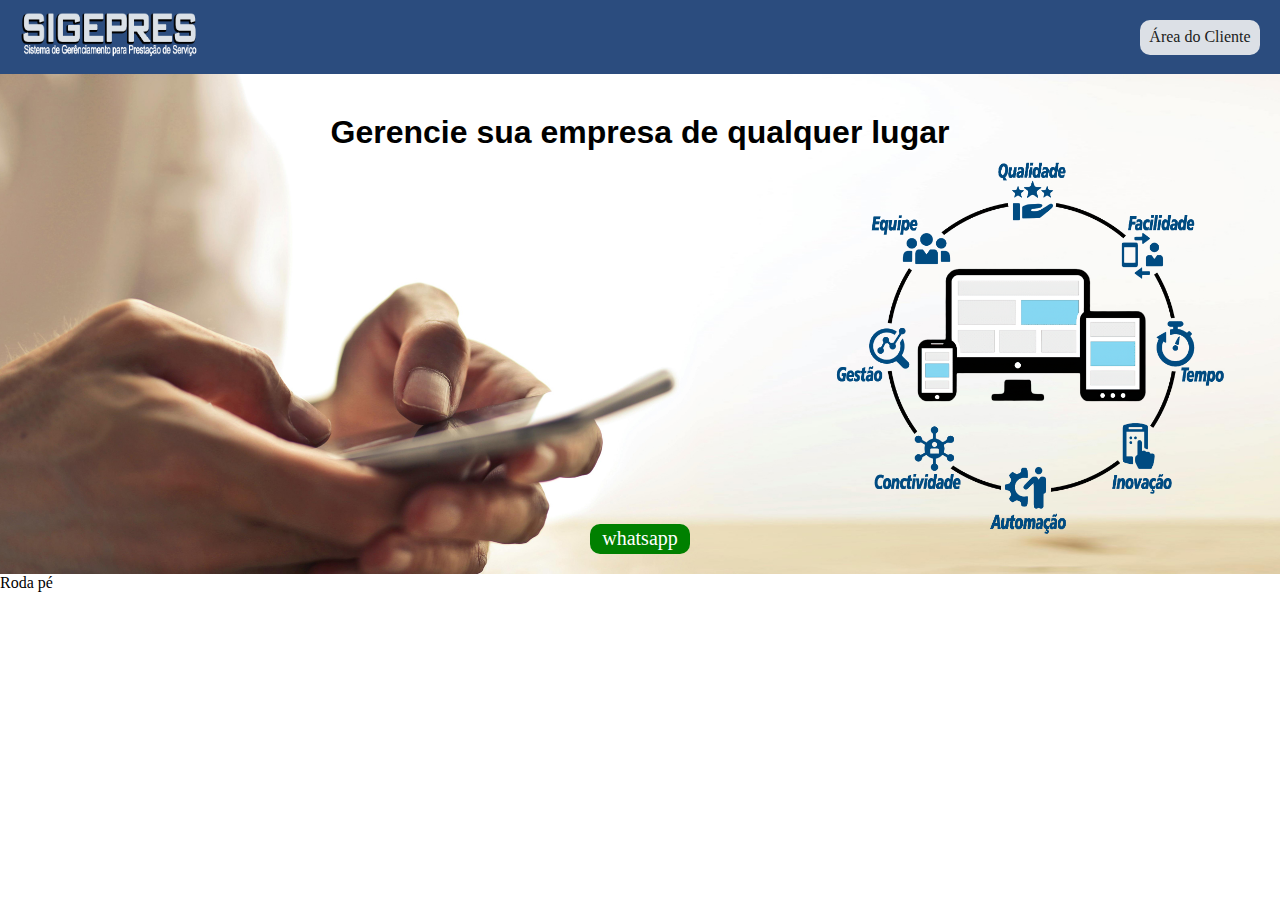
==== index.html @ e1473e00 "first commit" ====
<!DOCTYPE html>
<html lang="pt-br">
<head>
    <meta charset="UTF-8">
    <meta name="viewport" content="width=device-width, initial-scale=1.0">
    <title>SigePres</title>
    <link rel="stylesheet" href="CSS/style.css"/>
</head>
<body>
    <header>
        <nav class="header">
            <div class="hedear-logo">
                <img class="logo" src="img/Logo.png">
            </div>
            <div class="bt-login">
                <a href="login.html">Área do Cliente</a>
            </div>
        </nav>
    </header>
    <main>
        <div class="main-banner">
            <section class="main-title">
                <p>Gerencie sua empresa de qualquer lugar</p>
            </section>
            <section class="main-info">
                <div class="container-info">
                    <img src="img/Info-pag.png">
                </div>
            </section>
            <section class="whatsapp">
                <div class="bt-whatsapp">whatsapp</div>
            </section>
        </div>
    </main>
    <footer>Roda pé</footer>
</body>
</html>
---- CSS/style.css ----
*{
    margin: 0;
    padding: 0;
    box-sizing: border-box;
}

.header{
    display: flex;
    justify-content: space-between;
    align-items: center;
    width: 100%;
    background-color: #2b4c7e;
    padding: 10px 20px 10px 20px;
}

.logo{
    width: 180px;
    height: 50px;
}

.bt-login{
    display: flex;
    align-items: center;
    justify-content: center;
    width: 120px;
    height: 35px;
    text-align: center;
    background-color: #dce0e6;
    border-radius: 10px;
}

.bt-login a{
    color: rgb(32, 32, 32);
    text-decoration: none;
    padding: 8px 8px 8px 8px;
}

.main-banner{
    background-image: url("../img/pexels.jpg");
    background-size: cover;
    width: 100%;
    height: 500px;
}

.main-title{
    /* background-color: red; */
    color: #000000;
    text-align: center;
    padding: 40px 20px 0 20px;
    font-size: 4ch;
    font-weight: bold;
    text-shadow: #ffffff 3px 2px 3px;
    font-family: Helvetica;
}

.main-info{
    /* background-color: red; */
    display: flex;
    justify-content: end;
    padding-right: 50px;
}

.container-info{
    /* background-color: green; */
    border-radius: 20px;
}

.main-info img{
    width: 400px;
}

.whatsapp{
    /* background-color: red; */
    display: flex;
    justify-content: center;
}

.bt-whatsapp{
    display: flex;
    background-color: green;
    width: 100px;
    height: 30px;
    margin-top: -20px;
    border-radius: 10px;
    align-items: center;
    justify-content: center;
    color: white;
    font-size: 20px;
}

@media screen and (max-width: 920px){
    .main-title{
        font-size: 3ch; 
    }
    .main-info{
        justify-content: center;
        padding-right: 0px;
    }
    .container-info{
        background-color: #dce0e675;
        margin-top: 20px;
    }
    .main-info img{
        width: 300px;
    }
    .bt-whatsapp{
        margin-top: 20px;
    }
}
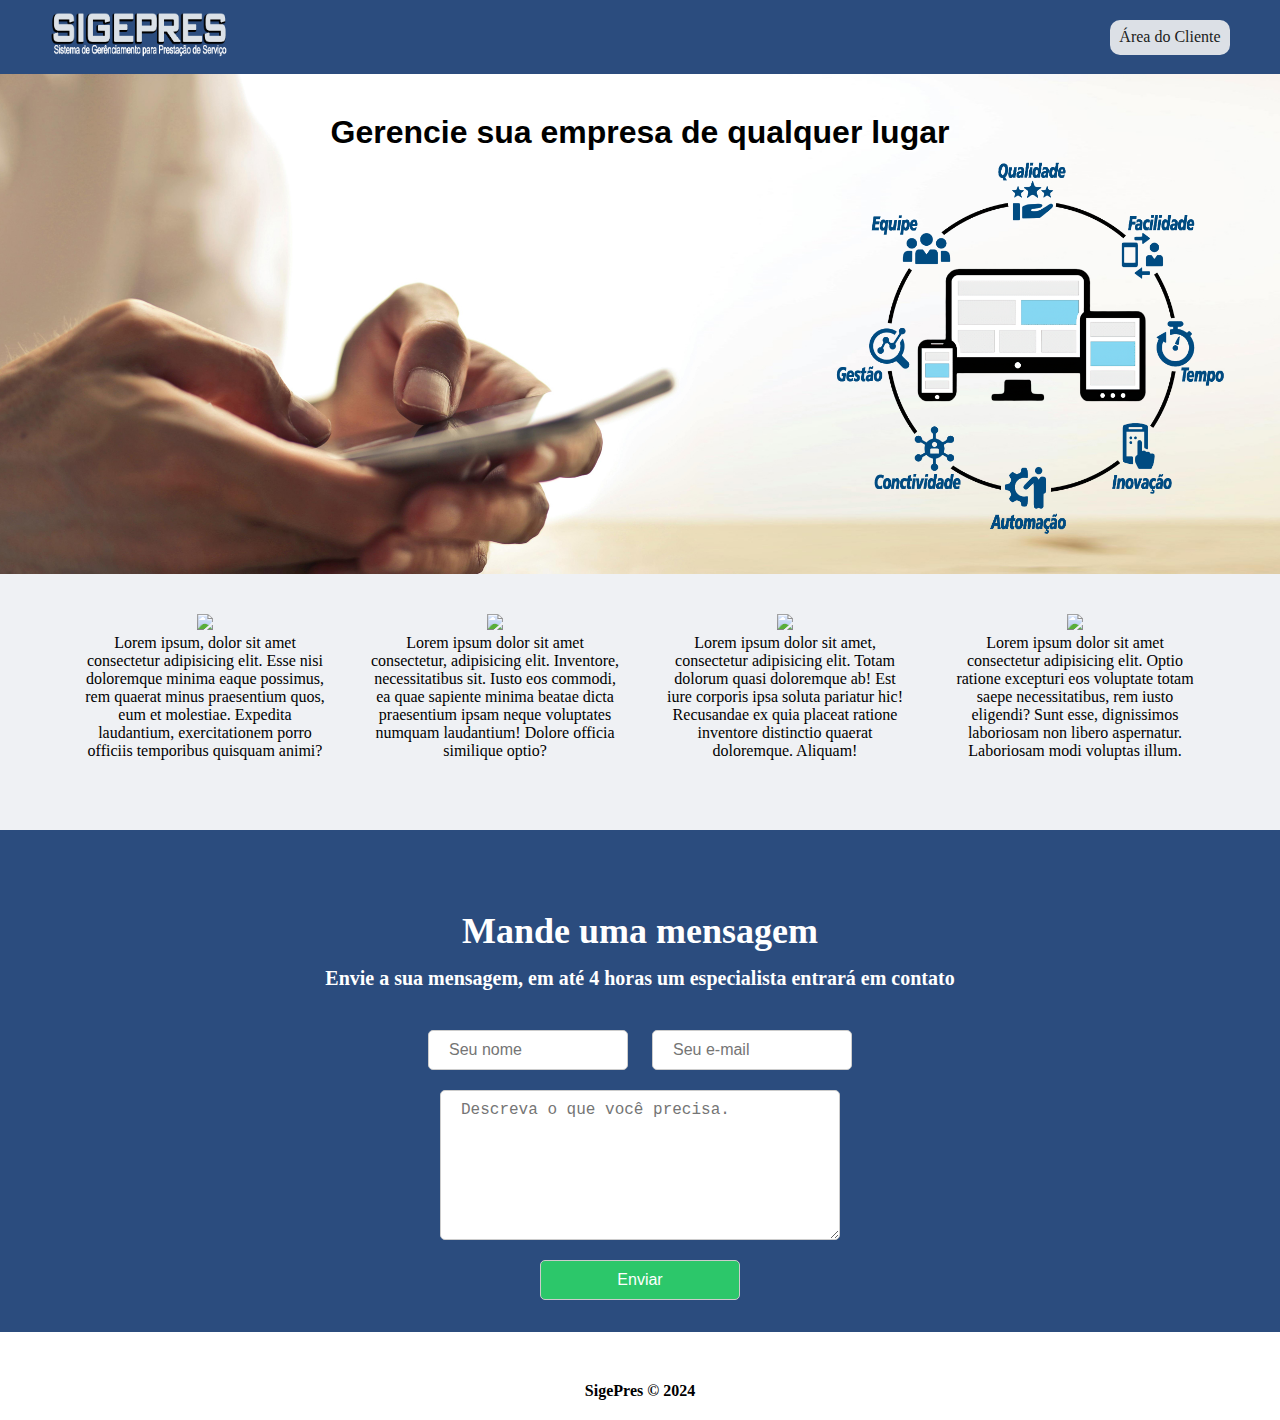
==== commit b013e4d4: "Atualização da página HTML" ====
--- a/index.html
+++ b/index.html
@@ -27,11 +27,51 @@
                     <img src="img/Info-pag.png">
                 </div>
             </section>
-            <section class="whatsapp">
-                <div class="bt-whatsapp">whatsapp</div>
+        </div>
+        <div class="banner">
+            <section>
+                <img src="img/icon-clientes.png">
+                <p>Lorem ipsum, dolor sit amet consectetur adipisicing elit. Esse nisi doloremque minima eaque possimus, rem quaerat minus praesentium quos, eum et molestiae. Expedita laudantium, exercitationem porro officiis temporibus quisquam animi?</p>
+            </section>
+            <section>
+                <img src="img/icon-gerenciar.png">
+                <p>Lorem ipsum dolor sit amet consectetur, adipisicing elit. Inventore, necessitatibus sit. Iusto eos commodi, ea quae sapiente minima beatae dicta praesentium ipsam neque voluptates numquam laudantium! Dolore officia similique optio?</p>
+            </section>
+            <section>
+                <img src="img/icon-tarefa.png">
+                <p>Lorem ipsum dolor sit amet, consectetur adipisicing elit. Totam dolorum quasi doloremque ab! Est iure corporis ipsa soluta pariatur hic! Recusandae ex quia placeat ratione inventore distinctio quaerat doloremque. Aliquam!</p>
+            </section>
+            <section>
+                <img src="img/icon-tempo.png">
+                <p>Lorem ipsum dolor sit amet consectetur adipisicing elit. Optio ratione excepturi eos voluptate totam saepe necessitatibus, rem iusto eligendi? Sunt esse, dignissimos laboriosam non libero aspernatur. Laboriosam modi voluptas illum.</p>
             </section>
         </div>
     </main>
-    <footer>Roda pé</footer>
+    <footer>
+        <section class="contact-container">
+            <h2>Mande uma mensagem</h2>
+            <p>
+                Envie a sua mensagem, em até 4 horas um especialista entrará em contato
+            </p>
+            <form>
+                <input type="text" name="name" id="name" placeholder="Seu nome" />
+                <input
+                type="email"
+                name="email"
+                id="email"
+                placeholder="Seu e-mail"
+                />
+                <textarea
+                name="message"
+                id="message"
+                placeholder="Descreva o que você precisa."
+                ></textarea>
+                <input type="submit" value="Enviar" />
+            </form>
+        </section>
+        <div class="footer">
+            <p>SigePres &copy 2024</p>
+        </div>
+    </footer>
 </body>
 </html>--- a/CSS/style.css
+++ b/CSS/style.css
@@ -10,7 +10,7 @@
     align-items: center;
     width: 100%;
     background-color: #2b4c7e;
-    padding: 10px 20px 10px 20px;
+    padding: 10px 50px 10px 50px;
 }
 
 .logo{
@@ -32,7 +32,7 @@
 .bt-login a{
     color: rgb(32, 32, 32);
     text-decoration: none;
-    padding: 8px 8px 8px 8px;
+    padding: 8px;
 }
 
 .main-banner{
@@ -69,26 +69,92 @@
     width: 400px;
 }
 
-.whatsapp{
-    /* background-color: red; */
+.banner{
+    background-color: #dce0e675;
     display: flex;
+    flex-wrap: wrap;
+    align-items: center;
     justify-content: center;
+    padding-top: 20px;
+    padding-bottom: 50px;
 }
 
-.bt-whatsapp{
-    display: flex;
-    background-color: green;
-    width: 100px;
-    height: 30px;
-    margin-top: -20px;
-    border-radius: 10px;
-    align-items: center;
-    justify-content: center;
+.banner section{
+    /* background-color: green; */
+    text-align: center;
+    width: 250px;
+    margin: 20px;
+}
+.banner img{
+    width: 150px;
+}
+
+/* contact form */
+
+.contact-container {
+    background-color: #2b4c7e;
+    text-align: center;
+    padding: 5rem 0 2rem 0;
+}
+
+.contact-container h2 {
+    color: white;
+    font-size: 36px;
+    margin-bottom: 15px;
+}
+
+.contact-container p {
     color: white;
     font-size: 20px;
+    margin-bottom: 40px;
 }
 
+.contact-container input,
+.contact-container textarea {
+    width: 200px;
+    padding: 10px 20px;
+    font-size: 16px;
+    border-radius: 5px;
+    border: 1px solid #ccc;
+    margin: 0 10px 20px;
+}
+
+.contact-container textarea {
+    display: block;
+    margin: 0 auto 20px;
+    width: 400px;
+    height: 150px;
+}
+
+.contact-container input[type="submit"] {
+    display: block;
+    margin: 0 auto;
+    background-color: #2cc76a;
+    color: #fff;
+    cursor: pointer;
+}
+
+/* footer */
+footer {
+    text-align: center;
+    font-weight: bold;
+    margin: 0px 0 20px;
+}
+
+.footer{
+    margin-top: 50px;
+}
+
+
 @media screen and (max-width: 920px){
+    .header{
+        display: flex;
+        justify-content: space-between;
+        align-items: center;
+        width: 100%;
+        background-color: #2b4c7e;
+        padding: 10px 20px 10px 20px;
+    }
     .main-title{
         font-size: 3ch; 
     }
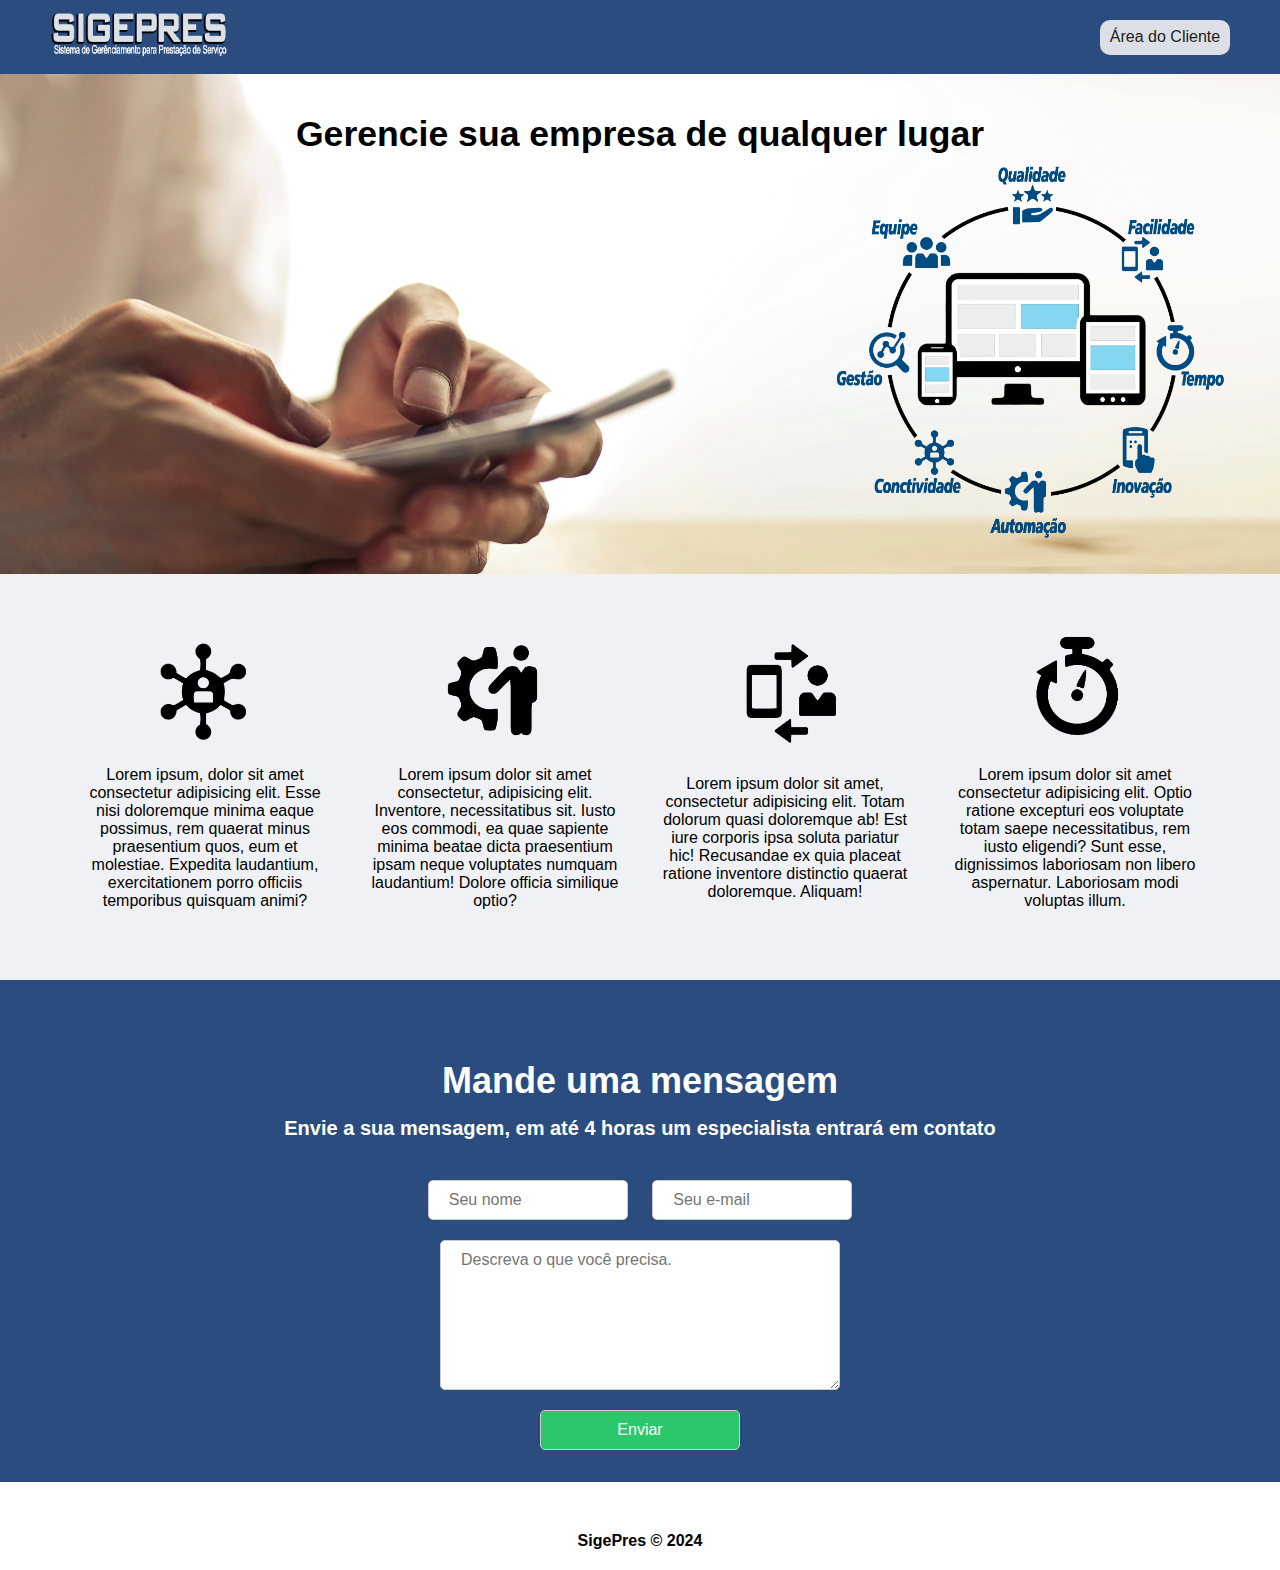
==== commit d00958ae: "Página de Login" ====
--- a/index.html
+++ b/index.html
@@ -4,7 +4,7 @@
     <meta charset="UTF-8">
     <meta name="viewport" content="width=device-width, initial-scale=1.0">
     <title>SigePres</title>
-    <link rel="stylesheet" href="CSS/style.css"/>
+    <link rel="stylesheet" href="CSS/style-index.css"/>
 </head>
 <body>
     <header>
--- a/CSS/style-index.css
+++ b/CSS/style-index.css
@@ -0,0 +1,186 @@
+*{
+    margin: 0;
+    padding: 0;
+    box-sizing: border-box;
+    font-family: Helvetica;
+}
+
+.header{
+    display: flex;
+    justify-content: space-between;
+    align-items: center;
+    width: 100%;
+    background-color: #2b4c7e;
+    padding: 10px 50px 10px 50px;
+}
+
+.logo{
+    width: 180px;
+    height: 50px;
+}
+
+.bt-login{
+    display: flex;
+    align-items: center;
+    justify-content: center;
+    width: 130px;
+    height: 35px;
+    text-align: center;
+    background-color: #dce0e6;
+    border-radius: 10px;
+}
+
+.bt-login a{
+    color: rgb(32, 32, 32);
+    text-decoration: none;
+    padding: 8px;
+}
+
+.main-banner{
+    background-image: url("../img/pexels.jpg");
+    background-size: cover;
+    width: 100%;
+    height: 500px;
+}
+
+.main-title{
+    /* background-color: red; */
+    color: #000000;
+    text-align: center;
+    padding: 40px 20px 0 20px;
+    font-size: 4ch;
+    font-weight: bold;
+    text-shadow: #ffffff 3px 2px 3px;
+}
+
+.main-info{
+    /* background-color: red; */
+    display: flex;
+    justify-content: end;
+    padding-right: 50px;
+}
+
+.container-info{
+    /* background-color: green; */
+    border-radius: 20px;
+}
+
+.main-info img{
+    width: 400px;
+}
+
+.banner{
+    background-color: #dce0e675;
+    display: flex;
+    flex-wrap: wrap;
+    align-items: center;
+    justify-content: center;
+    padding-top: 20px;
+    padding-bottom: 50px;
+}
+
+.banner section{
+    /* background-color: green; */
+    text-align: center;
+    width: 250px;
+    margin: 20px;
+}
+.banner img{
+    width: 150px;
+}
+
+/* contact form */
+
+.contact-container {
+    background-color: #2b4c7e;
+    text-align: center;
+    padding: 5rem 0 2rem 0;
+}
+
+.contact-container h2 {
+    color: white;
+    font-size: 36px;
+    margin-bottom: 15px;
+}
+
+.contact-container p {
+    color: white;
+    font-size: 20px;
+    margin-bottom: 40px;
+}
+
+.contact-container input,
+.contact-container textarea {
+    width: 200px;
+    padding: 10px 20px;
+    font-size: 16px;
+    border-radius: 5px;
+    border: 1px solid #ccc;
+    margin: 0 10px 20px;
+}
+
+.contact-container textarea {
+    display: block;
+    margin: 0 auto 20px;
+    width: 400px;
+    height: 150px;
+}
+
+.contact-container input[type="submit"] {
+    display: block;
+    margin: 0 auto;
+    background-color: #2cc76a;
+    color: #fff;
+    cursor: pointer;
+}
+
+/* footer */
+footer {
+    text-align: center;
+    font-weight: bold;
+    margin: 0px 0 20px;
+}
+
+.footer{
+    margin-top: 50px;
+}
+
+
+@media screen and (max-width: 920px){
+    .header{
+        display: flex;
+        justify-content: space-between;
+        align-items: center;
+        width: 100%;
+        background-color: #2b4c7e;
+        padding: 10px 5px 10px 20px;
+    }
+    .main-title{
+        font-size: 3ch; 
+    }
+    .main-info{
+        justify-content: center;
+        padding-right: 0px;
+    }
+    .container-info{
+        background-color: #dce0e675;
+        margin-top: 20px;
+    }
+    .main-info img{
+        width: 300px;
+    }
+    .bt-whatsapp{
+        margin-top: 20px;
+    }
+    .contact-container textarea {
+        width: 300px;
+    }
+    .contact-container h2 {
+        font-size: 32px;
+    }
+    
+    .contact-container p {
+        padding: 10px;
+        font-size: 16px;
+    }
+}